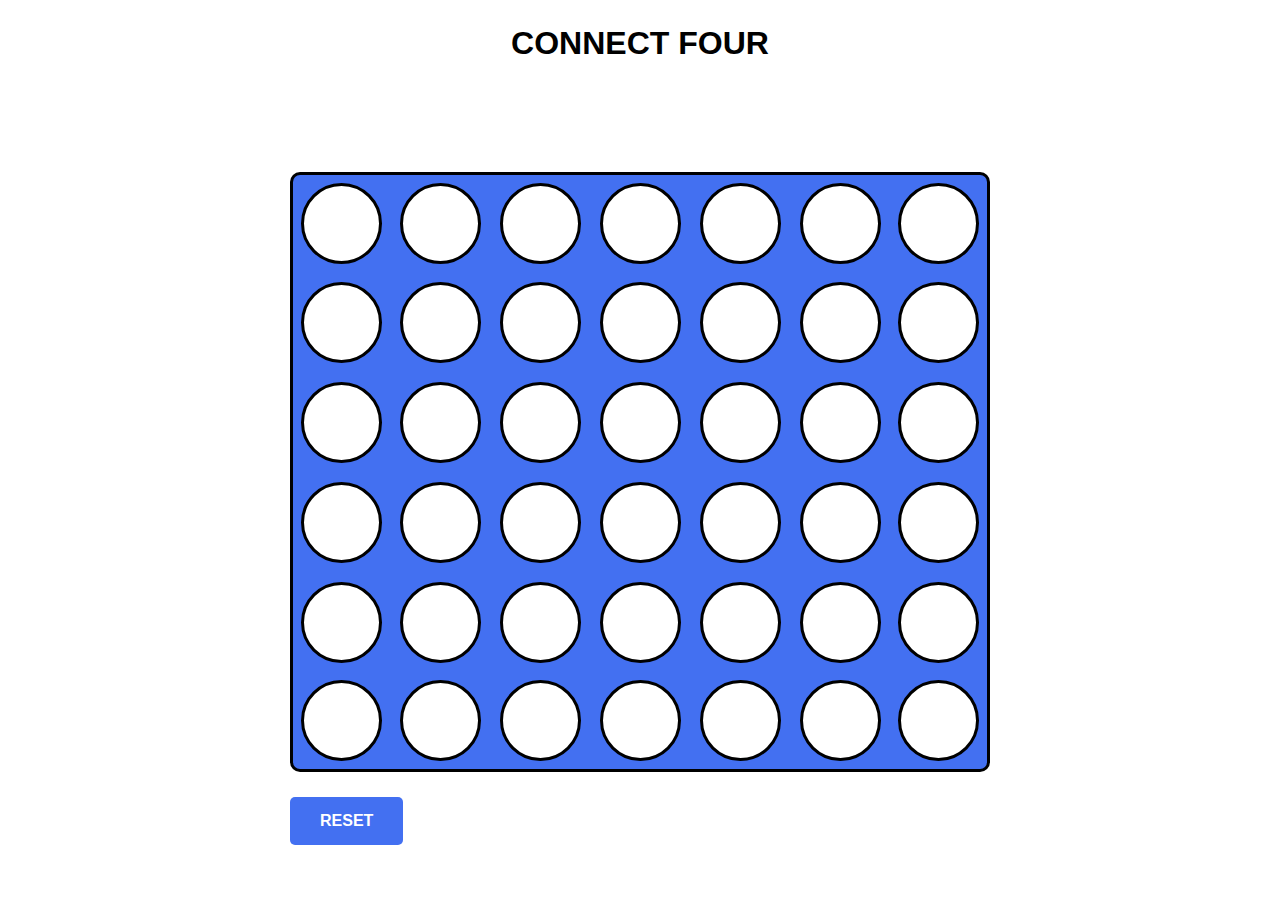
==== index.html @ 30bae833 "Connect 4" ====
<!doctype html>
<html lang="en">
<head>
    <meta charset="UTF-8">
    <meta name="viewport"
          content="width=device-width, user-scalable=no, initial-scale=1.0, maximum-scale=1.0, minimum-scale=1.0">
    <meta http-equiv="X-UA-Compatible" content="ie=edge">
    <link rel="stylesheet" href="css.css">
    <title>Connect Four!</title>
</head>
<body>
<h1>Connect Four</h1>
<div class="game-board">
    <div class="cell row-top col-0"></div>
    <div class="cell row-top col-1"></div>
    <div class="cell row-top col-2"></div>
    <div class="cell row-top col-3"></div>
    <div class="cell row-top col-4"></div>
    <div class="cell row-top col-5"></div>
    <div class="cell row-top col-6"></div>
    <div class="cell row-0 col-0 left-border top-border"></div>
    <div class="cell row-0 col-1 top-border"></div>
    <div class="cell row-0 col-2 top-border"></div>
    <div class="cell row-0 col-3 top-border"></div>
    <div class="cell row-0 col-4 top-border"></div>
    <div class="cell row-0 col-5 top-border"></div>
    <div class="cell row-0 col-6 top-border right-border"></div>
    <div class="cell row-1 col-0 left-border"></div>
    <div class="cell row-1 col-1"></div>
    <div class="cell row-1 col-2"></div>
    <div class="cell row-1 col-3"></div>
    <div class="cell row-1 col-4"></div>
    <div class="cell row-1 col-5"></div>
    <div class="cell row-1 col-6 right-border"></div>
    <div class="cell row-2 col-0 left-border"></div>
    <div class="cell row-2 col-1"></div>
    <div class="cell row-2 col-2"></div>
    <div class="cell row-2 col-3"></div>
    <div class="cell row-2 col-4"></div>
    <div class="cell row-2 col-5"></div>
    <div class="cell row-2 col-6 right-border"></div>
    <div class="cell row-3 col-0 left-border"></div>
    <div class="cell row-3 col-1"></div>
    <div class="cell row-3 col-2"></div>
    <div class="cell row-3 col-3"></div>
    <div class="cell row-3 col-4"></div>
    <div class="cell row-3 col-5"></div>
    <div class="cell row-3 col-6 right-border"></div>
    <div class="cell row-4 col-0 left-border"></div>
    <div class="cell row-4 col-1"></div>
    <div class="cell row-4 col-2"></div>
    <div class="cell row-4 col-3"></div>
    <div class="cell row-4 col-4"></div>
    <div class="cell row-4 col-5"></div>
    <div class="cell row-4 col-6 right-border"></div>
    <div class="cell row-5 col-0 bottom-border left-border"></div>
    <div class="cell row-5 col-1 bottom-border"></div>
    <div class="cell row-5 col-2 bottom-border"></div>
    <div class="cell row-5 col-3 bottom-border"></div>
    <div class="cell row-5 col-4 bottom-border"></div>
    <div class="cell row-5 col-5 bottom-border"></div>
    <div class="cell row-5 col-6 bottom-border right-border"></div>
</div>
<div class="footer">
    <button class="reset">Reset</button>
    <span class="status"></span>
</div>
<script src="Connect4.js"></script>
</body>
</html>
---- css.css ----
* {
    margin: 0;
    padding: 0;
    box-sizing: border-box;
}

body {
    align-items: center;
    background: white;
    display: flex;
    flex-direction: column;
    font-family: sans-serif;
    padding: 25px;
    width: 100%;
}

h1 {
    text-transform: uppercase;
}

.game-board {
    display: grid;
    grid-template-columns: repeat(7, 1fr);
    grid-template-rows: repeat(7, 1fr);
    height: 700px;
    margin: 10px 0 25px;
    width: 700px;
}

.cell {
    align-items: center;
    background: #4370F1;
    display: flex;
    height: 100px;
    justify-content: center;
    width: 100px;
}

.cell::after {
    background: white;
    border-radius: 50%;
    border: 3px solid black;
    content: '';
    cursor: pointer;
    height: 75px;
    width: 75px;
}

.cell:not(.row-top).red::after {
    background: red;
}
.cell:not(.row-top).yellow::after {
    background: yellow;
}

.cell:not(.row-top).red.win {
    background: red;
}

.cell:not(.row-top).yellow.win {
    background: yellow;
}

.cell.row-top {
    background: white;
}

.cell.row-top::after {
    border: none;
}

.cell.row-top.red::after {
    background: red;
    border: 3px solid black;
}

.cell.row-top.yellow::after {
    background: yellow;
    border: 3px solid black;
}

.footer {
    align-items: center;
    display: flex;
    justify-content: space-between;
    width: 700px;
}

.reset {
    background-color: #4370F1;
    border-radius: 5px;
    border: none;
    color: white;
    cursor: pointer;
    display: block;
    font-size: 16px;
    font-weight: bold;
    padding: 15px 30px;
    text-transform: uppercase;
}

.reset:hover {
    background-color: #1D50F1;
}

.reset:active {
    background-color: #4d7ef1;

}

.status {
    display: block;
    font-size: 20px;
}

/* Util CSS */
.left-border {
    border-left: 3px solid black;
}

.top-border {
    border-top: 3px solid black;
}

.right-border {
    border-right: 3px solid black;
}

.bottom-border {
    border-bottom: 3px solid black;
}

.left-border.top-border {
    border-radius: 10px 0 0 0;
}

.right-border.top-border {
    border-radius: 0 10px 0 0;
}

.right-border.bottom-border {
    border-radius: 0 0 10px 0;
}

.left-border.bottom-border {
    border-radius: 0 0 0 10px;
}
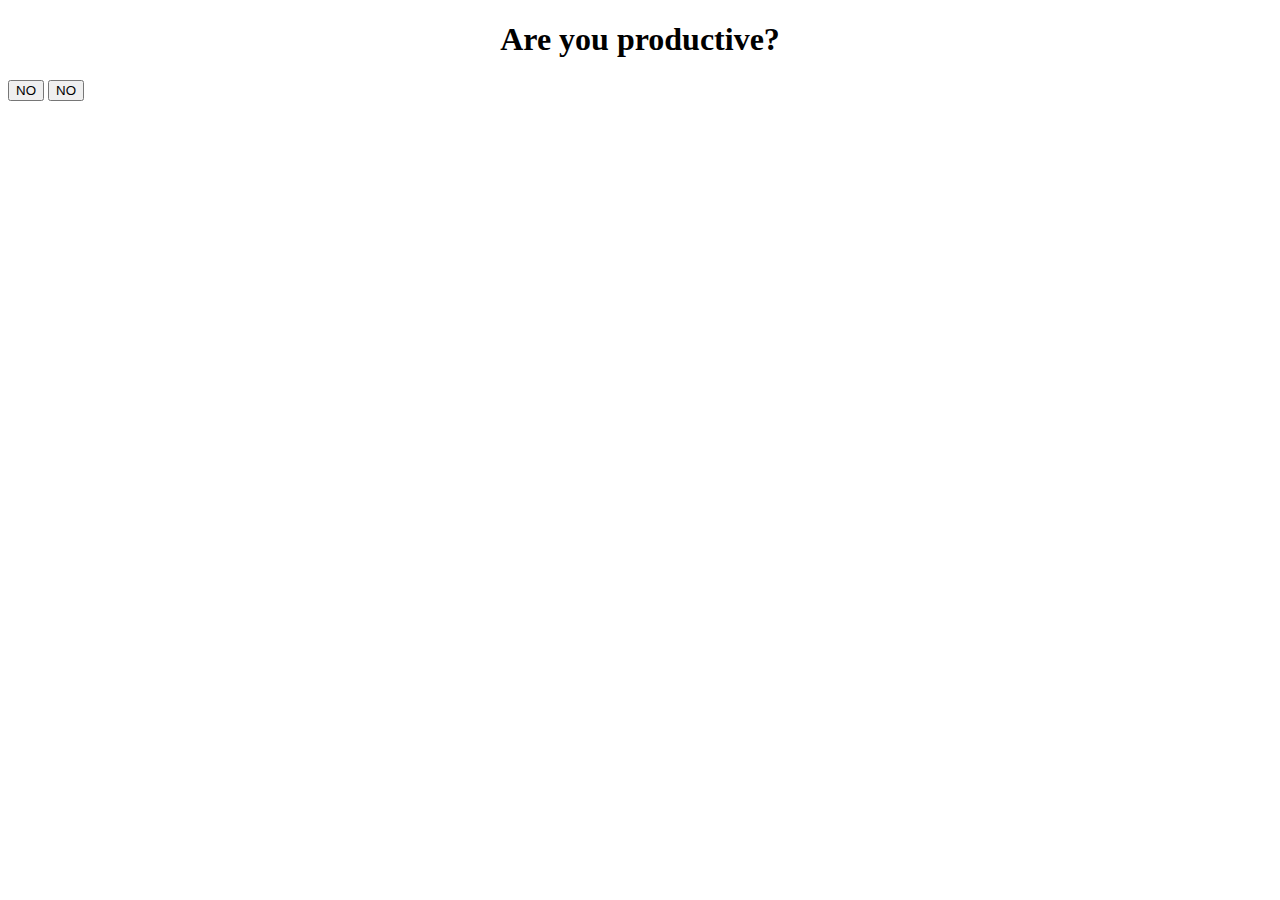
==== commit 840ab0f0: "yt tutorials abgeschlossen" ====
--- a/index.html
+++ b/index.html
@@ -1,70 +1,18 @@
-<!doctype html>
+<!DOCTYPE html>
 <html lang="en">
 <head>
     <meta charset="UTF-8">
-    <meta name="viewport"
-          content="width=device-width, user-scalable=no, initial-scale=1.0, maximum-scale=1.0, minimum-scale=1.0">
-    <meta http-equiv="X-UA-Compatible" content="ie=edge">
-    <link rel="stylesheet" href="css.css">
-    <title>Connect Four!</title>
+    <title>Are you productive?</title>
+    <link rel="stylesheet" href="index.css">
 </head>
 <body>
-<h1>Connect Four</h1>
-<div class="game-board">
-    <div class="cell row-top col-0"></div>
-    <div class="cell row-top col-1"></div>
-    <div class="cell row-top col-2"></div>
-    <div class="cell row-top col-3"></div>
-    <div class="cell row-top col-4"></div>
-    <div class="cell row-top col-5"></div>
-    <div class="cell row-top col-6"></div>
-    <div class="cell row-0 col-0 left-border top-border"></div>
-    <div class="cell row-0 col-1 top-border"></div>
-    <div class="cell row-0 col-2 top-border"></div>
-    <div class="cell row-0 col-3 top-border"></div>
-    <div class="cell row-0 col-4 top-border"></div>
-    <div class="cell row-0 col-5 top-border"></div>
-    <div class="cell row-0 col-6 top-border right-border"></div>
-    <div class="cell row-1 col-0 left-border"></div>
-    <div class="cell row-1 col-1"></div>
-    <div class="cell row-1 col-2"></div>
-    <div class="cell row-1 col-3"></div>
-    <div class="cell row-1 col-4"></div>
-    <div class="cell row-1 col-5"></div>
-    <div class="cell row-1 col-6 right-border"></div>
-    <div class="cell row-2 col-0 left-border"></div>
-    <div class="cell row-2 col-1"></div>
-    <div class="cell row-2 col-2"></div>
-    <div class="cell row-2 col-3"></div>
-    <div class="cell row-2 col-4"></div>
-    <div class="cell row-2 col-5"></div>
-    <div class="cell row-2 col-6 right-border"></div>
-    <div class="cell row-3 col-0 left-border"></div>
-    <div class="cell row-3 col-1"></div>
-    <div class="cell row-3 col-2"></div>
-    <div class="cell row-3 col-3"></div>
-    <div class="cell row-3 col-4"></div>
-    <div class="cell row-3 col-5"></div>
-    <div class="cell row-3 col-6 right-border"></div>
-    <div class="cell row-4 col-0 left-border"></div>
-    <div class="cell row-4 col-1"></div>
-    <div class="cell row-4 col-2"></div>
-    <div class="cell row-4 col-3"></div>
-    <div class="cell row-4 col-4"></div>
-    <div class="cell row-4 col-5"></div>
-    <div class="cell row-4 col-6 right-border"></div>
-    <div class="cell row-5 col-0 bottom-border left-border"></div>
-    <div class="cell row-5 col-1 bottom-border"></div>
-    <div class="cell row-5 col-2 bottom-border"></div>
-    <div class="cell row-5 col-3 bottom-border"></div>
-    <div class="cell row-5 col-4 bottom-border"></div>
-    <div class="cell row-5 col-5 bottom-border"></div>
-    <div class="cell row-5 col-6 bottom-border right-border"></div>
-</div>
-<div class="footer">
-    <button class="reset">Reset</button>
-    <span class="status"></span>
-</div>
-<script src="Connect4.js"></script>
+<h1 style="text-align: center">Are you productive?</h1>
+
+<button onclick="location.href='connect4.html'" type="button" class="buttonNo">
+    NO</button>
+
+<button onclick="location.href='connect4.html'" type="button" class="buttonNo">
+    NO</button>
+
 </body>
-</html>
+</html>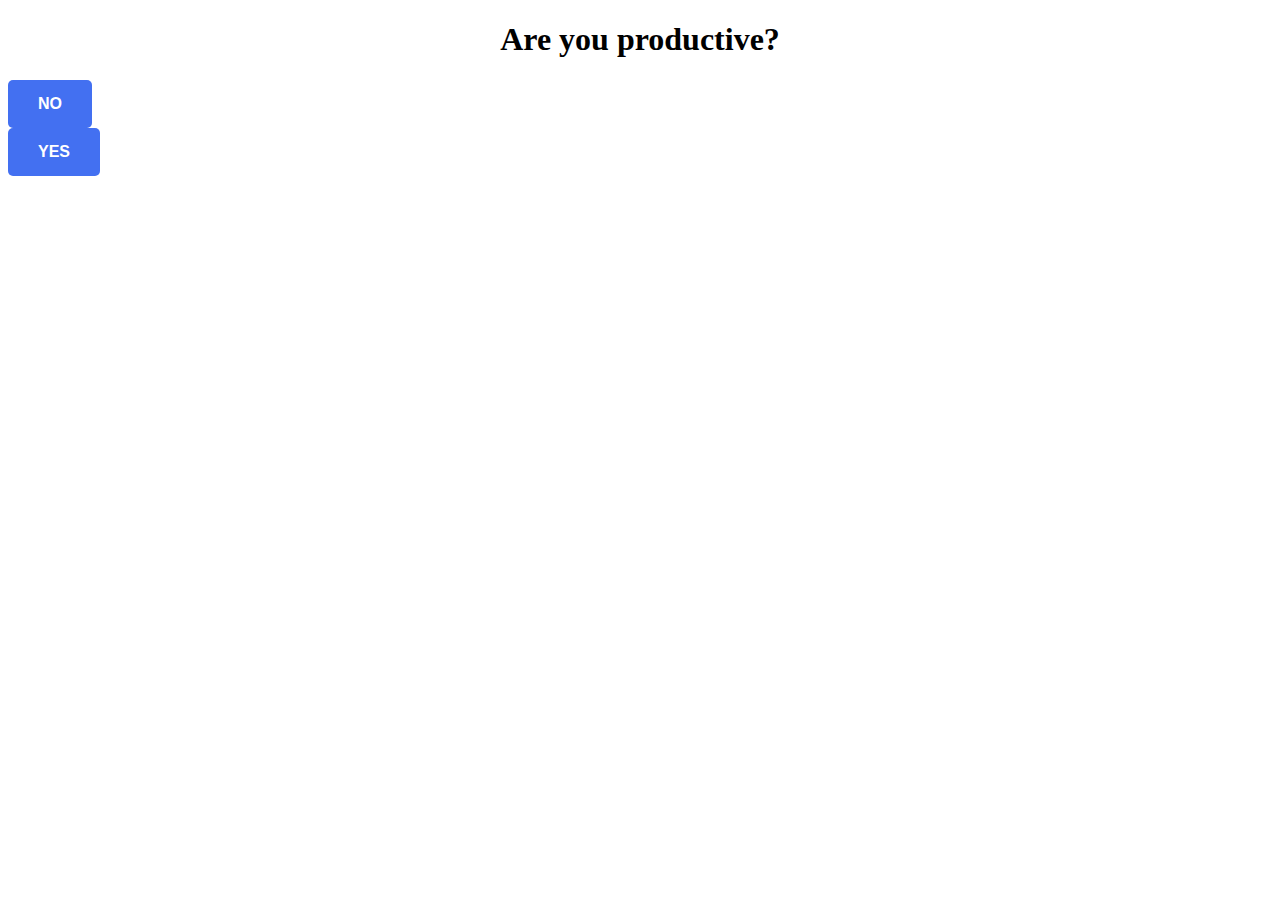
==== commit ec3b40e3: "yt tutorials abgeschlossen" ====
--- a/index.html
+++ b/index.html
@@ -11,8 +11,8 @@
 <button onclick="location.href='connect4.html'" type="button" class="buttonNo">
     NO</button>
 
-<button onclick="location.href='connect4.html'" type="button" class="buttonNo">
-    NO</button>
+<button onclick="location.href='checklist.html'" type="button" class="buttonNo">
+    YES</button>
 
 </body>
 </html>--- a/index.css
+++ b/index.css
@@ -0,0 +1,15 @@
+.buttonNo {
+    background-color: #4370F1;
+   display: flex;
+    justify-content: center;
+    align-items: center;
+    border-radius: 5px;
+    border: none;
+    color: white;
+    cursor: pointer;
+    display: block;
+    font-size: 16px;
+    font-weight: bold;
+    padding: 15px 30px;
+    text-transform: uppercase;
+}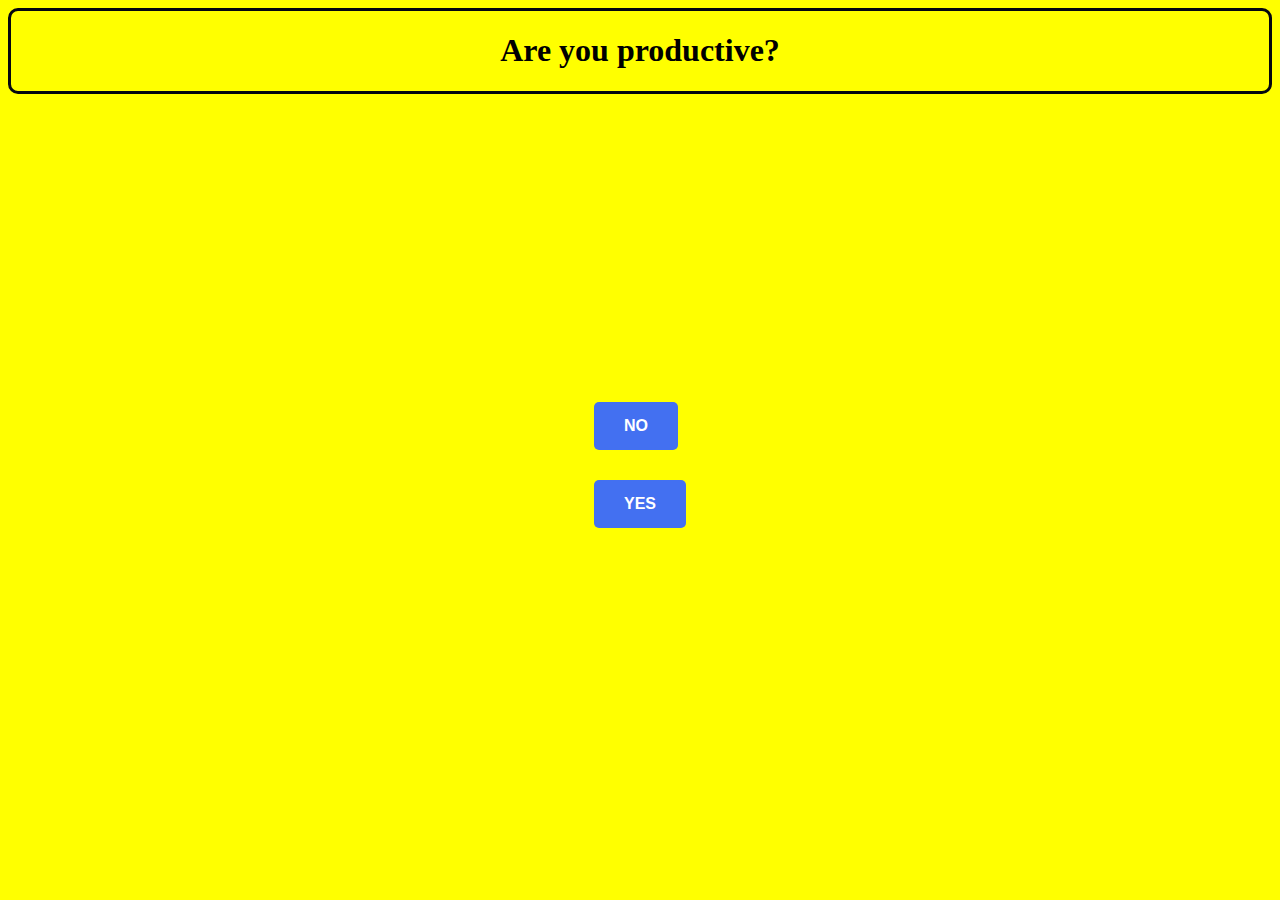
==== commit ded70fef: "Css am experimentieren" ====
--- a/index.html
+++ b/index.html
@@ -2,17 +2,22 @@
 <html lang="en">
 <head>
     <meta charset="UTF-8">
-    <title>Are you productive?</title>
+    <title class="title">Are you productive?</title>
+
     <link rel="stylesheet" href="index.css">
+
 </head>
+<header>
+    <h1 style="text-align: center">Are you productive?</h1>
+</header>
 <body>
-<h1 style="text-align: center">Are you productive?</h1>
 
+<div class="container" >
 <button onclick="location.href='connect4.html'" type="button" class="buttonNo">
     NO</button>
 
 <button onclick="location.href='checklist.html'" type="button" class="buttonNo">
     YES</button>
-
+</div>
 </body>
 </html>--- a/index.css
+++ b/index.css
@@ -1,8 +1,9 @@
+
 .buttonNo {
     background-color: #4370F1;
-   display: flex;
-    justify-content: center;
-    align-items: center;
+    margin-top: 30px;
+    margin-right: auto;
+
     border-radius: 5px;
     border: none;
     color: white;
@@ -12,4 +13,25 @@
     font-weight: bold;
     padding: 15px 30px;
     text-transform: uppercase;
-}+}
+
+.container {
+    margin: 0;
+    position: absolute;
+    top: 50%;
+    left: 50%;
+    -ms-transform: translate(-50%, -50%);
+    transform: translate(-50%, -50%);
+
+}
+
+html {
+    background: yellow;
+}
+header{
+    border-color: #040710;
+    border-radius: 10px;
+
+    border-style: solid;
+}
+
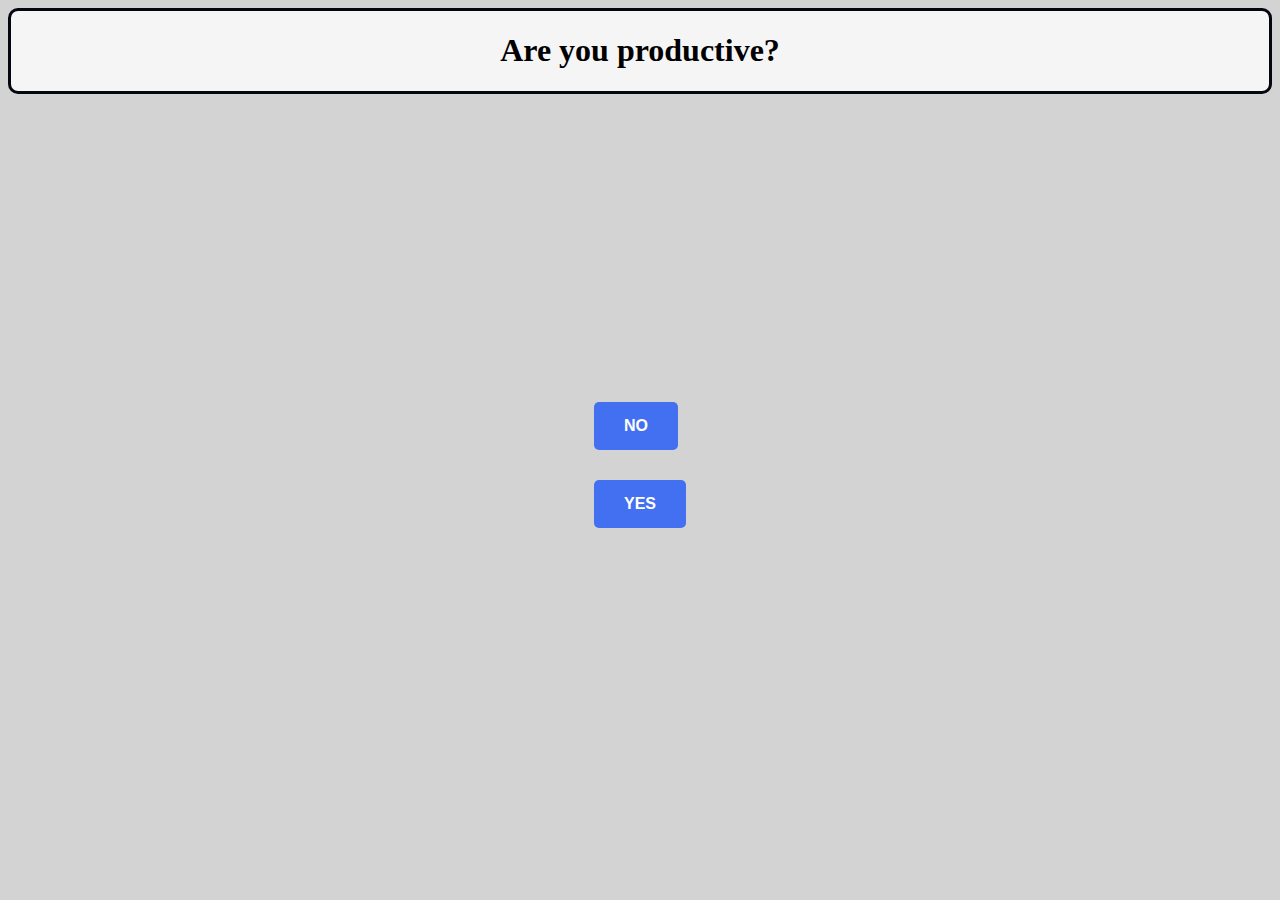
==== commit 41980fa4: "Css done" ====
--- a/index.html
+++ b/index.html
@@ -20,4 +20,5 @@
     YES</button>
 </div>
 </body>
+
 </html>--- a/index.css
+++ b/index.css
@@ -15,6 +15,10 @@
     text-transform: uppercase;
 }
 
+.no:hover {
+    background-color: darkblue;
+}
+
 .container {
     margin: 0;
     position: absolute;
@@ -26,12 +30,13 @@
 }
 
 html {
-    background: yellow;
+    background: lightgray;
 }
-header{
+
+header {
+    background-color: whitesmoke;
     border-color: #040710;
     border-radius: 10px;
-
     border-style: solid;
 }
 
